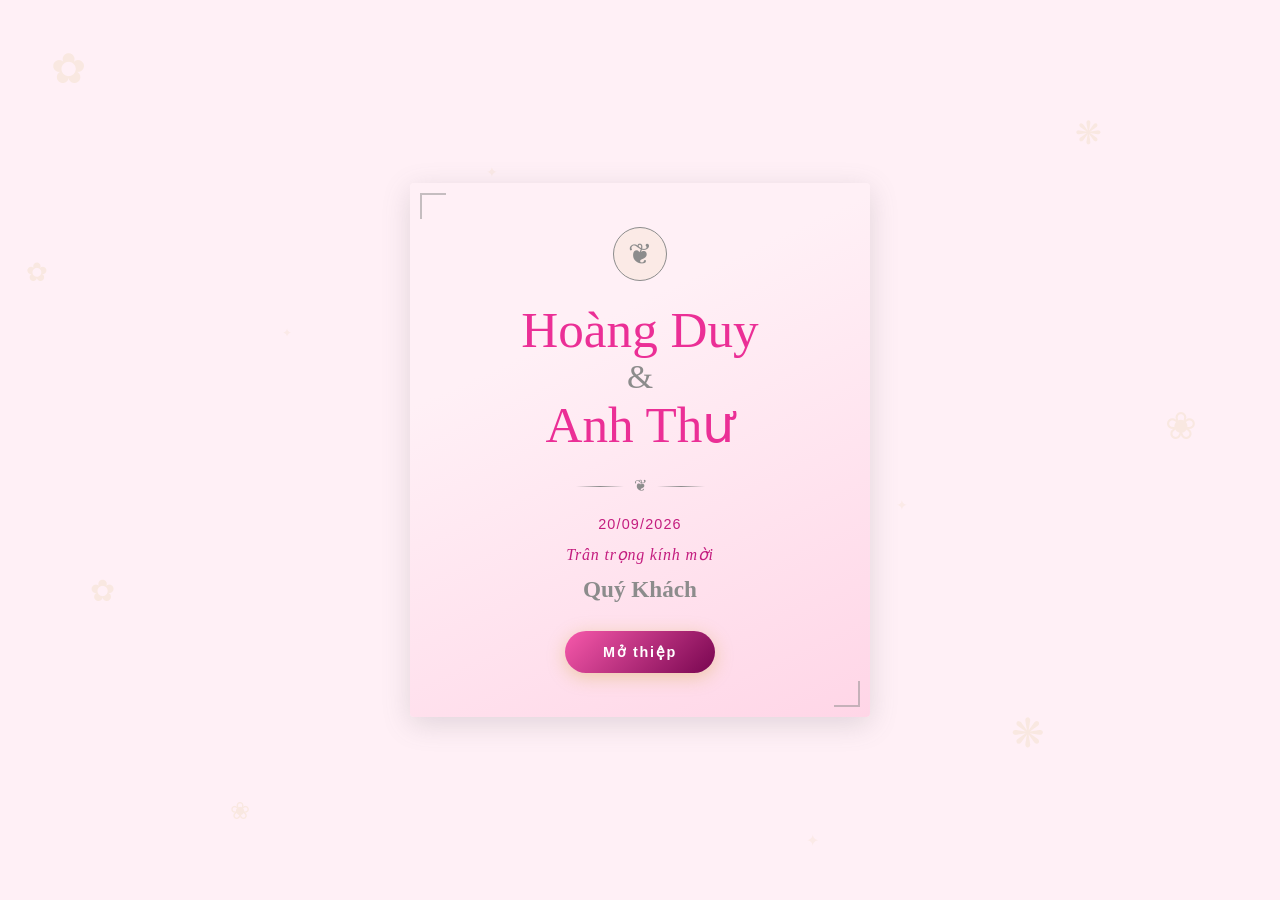
==== index.html @ 75781d31 "1" ====
<!DOCTYPE html>
<html lang="vi">

<head>
    <meta charset="UTF-8">
    <meta name="viewport" content="width=device-width, initial-scale=1.0">
    <title> Hoàng Duy &amp; Anh Thư</title>
    <link rel="icon" type="image/png" href="./images/anh1.jpg">

    <link rel="preconnect" href="https://fonts.googleapis.com">
    <link rel="preconnect" href="https://fonts.gstatic.com" crossorigin>
    <link rel="stylesheet" href="style.css">
</head>

<body>

    <!-- ═══════════════════════════════════
     MÀN HÌNH BÌA
═══════════════════════════════════ -->
    <div id="cover" class="cover">
        <!-- Trái tim rơi -->
        <div class="cover-hearts" id="coverHearts" aria-hidden="true"></div>

        <!-- Các ký hiệu trang trí nền -->
        <div class="cover-ornaments" aria-hidden="true">
            <span class="orn orn-1">✿</span>
            <span class="orn orn-2">❋</span>
            <span class="orn orn-3">✿</span>
            <span class="orn orn-4">❀</span>
            <span class="orn orn-5">✿</span>
            <span class="orn orn-6">❋</span>
            <span class="orn orn-7">❀</span>
            <span class="orn orn-8">✿</span>
            <span class="orn orn-9">✦</span>
            <span class="orn orn-10">✦</span>
            <span class="orn orn-11">✦</span>
            <span class="orn orn-12">✦</span>
        </div>

        <!-- Thiệp bìa chính -->
        <div class="cover-card" id="coverCard">
            <div class="cover-card-inner">
                <div class="cover-top-symbol">❦</div>

                <div id="orn_thiep">
                    <h1 class="cover-name cover-groom-name">Hoàng Duy</h1>
                    <div class="cover-and">&amp;</div>
                    <h1 class="cover-name cover-bride-name">Anh Thư</h1>
                </div>

                <div class="cover-divider">
                    <span class="div-line"></span>
                    <span class="div-icon">❦</span>
                    <span class="div-line"></span>
                </div>

                <p class="cover-date" id="ngayCuoi">20/09/2026</p>

                <p class="cover-invite">Trân trọng kính mời</p>
                <p class="cover-guest" id="coverGuestName">Quý Khách</p>

                <button class="cover-btn" id="openBtn" onclick="openInvitation()">
                    Mở thiệp
                </button>
            </div>
        </div>
    </div>


    <!-- ═══════════════════════════════════
     NỘI DUNG CHÍNH
═══════════════════════════════════ -->
    <div id="main" class="main hidden">

        <!-- ── TÊN CẶP ĐÔI ── -->
        <section class="section-header">
            <div class="header-inner animate-on-scroll">
                <div id="orn_thiep_trong">
                    <h1 class="header-groom">Hoàng Duy</h1>
                    <div class="header-and">&amp;</div>
                    <h1 class="header-bride">Anh Thư</h1>
                </div>
            </div>
        </section>

        <!-- ── LỄ GIA TIÊN ── -->
        <section class="section">
            <h2 class="section-title animate-on-scroll">LỄ GIA TIÊN</h2>

            <div class="parents-wrapper animate-on-scroll" id="orn_thiep_bame">
                <div class="parents-block">
                    <p class="parents-label">Ông Bà</p>
                    <p class="parents-name">Tôma Đặng Văn Doanh</p>
                    <p class="parents-name">Maria Nguyễn Thị Tiến</p>
                    <p class="parents-address">Tổ 15 - Ấp Trung Hoà<br> Xã Xuân Bắc - TP. Đồng Nai</p>
                </div>
                <div class="parents-sep">❦</div>
                <div class="parents-block">
                    <p class="parents-label">Ông Bà</p>
                    <p class="parents-name">Phêrô Trần Thanh Hùng</p>
                    <p class="parents-name"> Maria Dương Thị Tố Kim</p>
                    <p class="parents-address">Tổ 10 - Thôn Đức Hạnh<br>Xã Hoài Đức - T. Lâm Đồng</p>
                </div>
            </div>

            <div class="announce-block animate-on-scroll">
                <p class="announce-top">TRÂN TRỌNG BÁO TIN</p>
                <p class="announce-sub">LỄ <span id="checkTenLe">TÂN HÔN</span> CỦA CON CHÚNG TÔI</p>
                <div id="orn_ten_vo_chong">
                    <h2 class="couple-name">Đặng Hoàng Duy <p class="couple-title">TRƯỞNG NAM</p>
                    </h2>
                    <div class="couple-and">&amp;</div>
                    <h2 class="couple-name">Trần Thị Anh Thư <p class="couple-title">TRƯỞNG NỮ</p>
                    </h2>
                </div>

            </div>

            <div class="gia-tien-card animate-on-scroll">
                <p class="gt-line">Hôn lễ được cử hành tại</p>
                <p class="gt-place">THÁNH ĐƯỜNG GIÁO XỨ VÕ ĐẮT</p>
                <p class="gt-time">VÀO LÚC 04:30 THỨ BẢY</p>
                <p class="gt-date">THỨ BẢY <span class="gt-sep">|</span> 19.09.2026</p>
                <p class="gt-lunar">(Nhằm ngày 09 tháng 08 năm Bính Ngọ)</p>
            </div>
        </section>

        <!-- ── THÔNG TIN TIỆC CƯỚI TẠI NHÀ HÀNG ── -->
        <section class="section">
            <h2 class="section-title animate-on-scroll">TIỆC CƯỚI TẠI TƯ GIA</h2>

            <div class="venue-info animate-on-scroll">
                <p class="venue-address" id="diaChiXa">Tổ 15 - Ấp Trung Hoà </p>
                <p class="venue-address" id="diaChiThanhPho">Xã Xuân Bắc - TP. Đồng Nai</p>
                <p class="venue-invite">Trân trọng kính mời</p>
                <p class="venue-guest" id="venueGuestName">Quý Khách</p>
                <p class="venue-invite-sub">Đến dự buổi tiệc chung vui cùng gia đình chúng tôi</p>
            </div>

            <div class="party-card animate-on-scroll">
                <p class="party-card-sub">TIỆC CƯỚI SẼ DIỄN RA VÀO LÚC:</p>
                <div class="party-time">11:00</div>

                <div class="party-date-row">
                    <span class="party-day-name" id="gioCuoi">CHỦ NHẬT</span>
                    <div class="party-date-center">
                        <span class="date-sep">|</span>
                        <span class="party-day-num" id="ngayCuoiDau">20</span>
                        <span class="date-sep">|</span>
                    </div>
                    <span class="party-month-name">THÁNG 09</span>
                </div>

                <div class="party-year">2026</div>
                <div class="party-lunar">(NHẰM NGÀY <span id="ngayCuoiCoDau">10</span> THÁNG 08 NĂM BÍNH NGỌ)</div>

            </div>

            <!-- Đếm ngược -->
            <div class="countdown-wrapper animate-on-scroll">
                <p class="cd-title">Cùng đếm ngược</p>
                <div class="countdown">
                    <div class="cd-item"><span class="cd-num" id="cdDays">00</span><span class="cd-label">ngày</span>
                    </div>
                    <span class="cd-sep">:</span>
                    <div class="cd-item"><span class="cd-num" id="cdHours">00</span><span class="cd-label">giờ</span>
                    </div>
                    <span class="cd-sep">:</span>
                    <div class="cd-item"><span class="cd-num" id="cdMinutes">00</span><span class="cd-label">phút</span>
                    </div>
                    <span class="cd-sep">:</span>
                    <div class="cd-item"><span class="cd-num" id="cdSeconds">00</span><span class="cd-label">giây</span>
                    </div>
                </div>
                <!-- <a href="https://calendar.google.com/calendar/render?action=TEMPLATE&text=%C4%90%C3%A1m+c%C6%B0%E1%BB%9Bi+V%C4%83n+Ch%C6%B0%C6%A1ng+%26+H%E1%BB%93ng+Th%C6%B0&dates=20260725T040000Z%2F20260725T070000Z&ctz=Asia%2FHo_Chi_Minh&details=Ti%E1%BB%87c+c%C6%B0%E1%BB%9Bi+c%E1%BB%A7a+Ph%E1%BA%A1m+V%C4%83n+Ch%C6%B0%C6%A1ng+%26+Nguy%E1%BB%85n+H%E1%BB%93ng+Th%C6%B0&location=Royal+Center%2C+180%2F4+Song+H%C3%A0nh%2C+X%C3%A3+B%C3%A0+%C4%90i%E1%BB%83m%2C+Tp.+H%E1%BB%93+Ch%C3%AD+Minh"
                    target="_blank" rel="noopener noreferrer" class="add-cal-btn">Thêm vào lịch</a> -->
            </div>
        </section>

        <!-- ── BẢN ĐỒ ── -->
        <section class="section">
            <h2 class="section-title animate-on-scroll">BẢN ĐỒ CHỈ ĐƯỜNG</h2>
            <div class="map-wrapper animate-on-scroll">
                <!-- <iframe
                title="Bản đồ địa điểm tiệc cưới"
                src="https://maps.google.com/maps?q=180%2F4+Song+H%C3%A0nh%2C+X%C3%A3+B%C3%A0+%C4%90i%E1%BB%83m%2C+H%C3%B3c+M%C3%B4n%2C+TP+H%E1%BB%93+Ch%C3%AD+Minh&output=embed&hl=vi"
                width="100%" height="280"
                style="border:0; border-radius:8px; display:block;"
                allowfullscreen="" loading="lazy"
                referrerpolicy="no-referrer-when-downgrade">
            </iframe> -->
                <!-- <iframe src="" width="600" height="450" style="border:0;" allowfullscreen="" loading="lazy" referrerpolicy="strict-origin-when-cross-origin"></iframe> -->
                <iframe id="myIframe" title="Bản đồ địa điểm tiệc cưới" src="" width="100%" height="280"
                    style="border:0; border-radius:8px; display:block;" allowfullscreen="" loading="lazy"
                    referrerpolicy="no-referrer-when-downgrade">
                </iframe>
            </div>
        </section>

        <!-- ── ALBUM ẢNH CƯỚI ── -->
        <section class="section">
            <h2 class="section-title animate-on-scroll">ALBUM ẢNH CƯỚI</h2>
            <div class="album-grid animate-on-scroll">
                <!-- Đặt ảnh cưới vào thư mục images/ với tên anh1.jpg → anh7.jpg -->
                <div class="album-item" onclick="openLightbox(this)">
                    <img src="images/anh1.jpg" alt="Ảnh cưới 1"
                        onerror="this.style.display='none'; this.nextElementSibling.style.display='flex'">
                    <div class="album-placeholder"><span>📷</span><span>Ảnh cưới 1</span></div>
                </div>
                <div class="album-item" onclick="openLightbox(this)">
                    <img src="images/anh2.jpg" alt="Ảnh cưới 2"
                        onerror="this.style.display='none'; this.nextElementSibling.style.display='flex'">
                    <div class="album-placeholder"><span>📷</span><span>Ảnh cưới 2</span></div>
                </div>
                <div class="album-item" onclick="openLightbox(this)">
                    <img src="images/anh5.jpg" alt="Ảnh cưới 3"
                        onerror="this.style.display='none'; this.nextElementSibling.style.display='flex'">
                    <div class="album-placeholder"><span>📷</span><span>Ảnh cưới 3</span></div>
                </div>
                <div class="album-item" onclick="openLightbox(this)">
                    <img src="images/anh6.jpg" alt="Ảnh cưới 4"
                        onerror="this.style.display='none'; this.nextElementSibling.style.display='flex'">
                    <div class="album-placeholder"><span>📷</span><span>Ảnh cưới 4</span></div>
                </div>
                <div class="album-item" onclick="openLightbox(this)">
                    <img src="images/anh7.jpg" alt="Ảnh cưới 5"
                        onerror="this.style.display='none'; this.nextElementSibling.style.display='flex'">
                    <div class="album-placeholder"><span>📷</span><span>Ảnh cưới 5</span></div>
                </div>
                <div class="album-item" onclick="openLightbox(this)">
                    <img src="images/anh8.jpg" alt="Ảnh cưới 6"
                        onerror="this.style.display='none'; this.nextElementSibling.style.display='flex'">
                    <div class="album-placeholder"><span>📷</span><span>Ảnh cưới 6</span></div>
                </div>
                <div class="album-item" onclick="openLightbox(this)">
                    <img src="images/anh3.jpg" alt="Ảnh cưới 7"
                        onerror="this.style.display='none'; this.nextElementSibling.style.display='flex'">
                    <div class="album-placeholder"><span>📷</span><span>Ảnh cưới 7</span></div>
                </div>
                <div class="album-item" onclick="openLightbox(this)">
                    <img src="images/anh4.jpg" alt="Ảnh cưới 8"
                        onerror="this.style.display='none'; this.nextElementSibling.style.display='flex'">
                    <div class="album-placeholder"><span>📷</span><span>Ảnh cưới 8</span></div>
                </div>
                <div class="album-item" onclick="openLightbox(this)">
                    <img src="images/anh9.jpg" alt="Ảnh cưới 9"
                        onerror="this.style.display='none'; this.nextElementSibling.style.display='flex'">
                    <div class="album-placeholder"><span>📷</span><span>Ảnh cưới 9</span></div>
                </div>
                <div class="album-item" onclick="openLightbox(this)">
                    <img src="images/anh10.jpg" alt="Ảnh cưới 10"
                        onerror="this.style.display='none'; this.nextElementSibling.style.display='flex'">
                    <div class="album-placeholder"><span>📷</span><span>Ảnh cưới 10</span></div>
                </div>
                <!-- <div class="album-item album-item-wide" onclick="openLightbox(this)">
                    <img src="images/anh7.jpg" alt="Ảnh cưới 7"
                        onerror="this.style.display='none'; this.nextElementSibling.style.display='flex'">
                    <div class="album-placeholder"><span>📷</span><span>Ảnh cưới 7</span></div>
                </div> -->
            </div>
        </section>

        <!-- ── SỔ LƯU BÚT ── -->
        <section class="section">
            <h2 class="section-title animate-on-scroll">SỔ LƯU BÚT</h2>
            <form class="gb-form animate-on-scroll" id="gbForm" novalidate>
                <input type="text" id="gbName" class="gb-input" placeholder="Họ tên của bạn" maxlength="100" required>
                <textarea id="gbMessage" class="gb-textarea" placeholder="Lời chúc của bạn..." maxlength="500" required
                    rows="3"></textarea>
                <button type="submit" class="gb-btn">🪄 GỬI LỜI CHÚC</button>
            </form>
            <div class="gb-list" id="gbList"></div>
        </section>

        <!-- ── HỘP MỪNG CƯỚI ── -->
        <section class="section">
            <h2 class="section-title animate-on-scroll">HỘP MỪNG CƯỚI</h2>
            <div class="gift-wrapper animate-on-scroll">
                <div class="gift-envelope" id="giftEnvelope" onclick="toggleGift()">
                    <div class="envelope-icon">🧧</div>
                    <p class="envelope-tap" style="color: black;">Nhấn để mở</p>
                </div>
                <div class="gift-content" id="giftContent">
                    <p class="gift-message">Mọi sự chúc mừng của quý khách<br>là niềm hạnh phúc lớn nhất của chúng tôi
                    </p>
                    <div class="qr-area">
                        <!-- Đặt ảnh QR tại images/qr-chu-re.png và images/qr-co-dau.png -->
                        <div class="qr-card">
                            <p class="qr-label">🤵 Chú rể</p>
                            <img src="images/qr_chu_re.jpg" alt="QR Chú rể" class="qr-img"
                                onerror="this.style.display='none'; this.nextElementSibling.style.display='flex'">
                            <div class="qr-placeholder">
                                <span>QR Chú rể</span>
                                <span class="qr-hint">images/qr-chu-re.png</span>
                            </div>
                        </div>
                        <div class="qr-card">
                            <p class="qr-label">👰 Cô dâu</p>
                            <img src="images/qr_co_dau.jpg" alt="QR Cô dâu" class="qr-img"
                                onerror="this.style.display='none'; this.nextElementSibling.style.display='flex'">
                            <div class="qr-placeholder">
                                <span>QR Cô dâu</span>
                                <span class="qr-hint">images/qr-co-dau.png</span>
                            </div>
                        </div>
                    </div>
                </div>
            </div>
        </section>

        <!-- ── FOOTER ── -->
        <footer class="wedding-footer">
            <div class="footer-symbol">❦</div>
            <div class="footer-names" id="orn_footer_ten_vo_chong"><span>Hoàng Duy</span><span style="
            padding-left: 4px; padding-right: 4px;
            "> &amp;</span> <span>Anh Thư</span></div>
            <p class="footer-date">19 & 20 · 09 · 2026</p>
            <p class="footer-wish">Trăm Năm Hạnh Phúc</p>
        </footer>

    </div><!-- /main -->

    <!-- Lightbox -->
    <div id="lightbox" class="lightbox" onclick="closeLightbox()">
        <img id="lightboxImg" src="" alt="">
    </div>

    <!-- Nhạc nền đám cưới – đặt file tại music/nhac.m4a -->
    <audio id="bgMusic" loop>
        <source src="nhacFull.m4a" type="audio/mpeg">
    </audio>

    <!-- Nút bật/tắt nhạc -->
    <button class="music-btn" id="musicBtn" onclick="toggleMusic()" title="Bật nhạc" aria-label="Bật tắt nhạc">
        🎵
    </button>

    <script src="danhSachKhachMoi.js"></script>
    <script src="script.js"></script>
</body>

</html>
---- style.css ----
/* ================================================
   THIỆP CƯỚI – Văn Chương & Hồng Thư
   Theme: Xanh Dương Nhạt & Vàng
================================================ */
/* --- Reset & Biến --- */
*, *::before, *::after { box-sizing: border-box; margin: 0; padding: 0; }

:root {
    --dark:          #010d1a;
    --dark-mid:      #081c35;
    --card-bg:       #0d3d7a;
    --gold:          #c9a227;
    --gold-light:    #e8c84a;
    --gold-pale:     #f5e6c3;
    --cream:         #e8f4fc;
    --text:          #e8f4fc;
    --text-muted:    #7ab0d4;
    --border:        rgba(100, 170, 220, 0.38);

    --font-script:  'Great Vibes', cursive;
    --font-serif:   'Cormorant Garamond', Georgia, serif;
    --font-sans:    'Josefin Sans', sans-serif;
    --font-number:  'Cinzel', 'Times New Roman', serif;
}

html { scroll-behavior: smooth; }

body {
    background-color: #ffffff;
    color: var(--text);
    font-family: var(--font-serif);
    overflow-x: hidden;
    line-height: 1.6;
}

.hidden { display: none !important; }

/* Hiệu ứng xuất hiện khi scroll */
.animate-on-scroll {
    opacity: 0;
    transform: translateY(28px);
    transition: opacity 0.75s ease, transform 0.75s ease;
}
.animate-on-scroll.visible {
    opacity: 1;
    transform: translateY(0);
}

/* ================================================
   MÀN HÌNH BÌA
================================================ */
.cover {
    position: fixed;
    inset: 0;
    /* background: radial-gradient(ellipse at center, #0d3060 0%, #051525 55%, #010a14 100%); */
    background:#fff0f6;
    display: flex;
    align-items: center;
    justify-content: center;
    z-index: 1000;
    overflow: hidden;
}

/* Ký hiệu trang trí nền */
.cover-ornaments { position: absolute; inset: 0; pointer-events: none; }

.orn {
    position: absolute;
    color: rgba(201, 162, 39, 0.10);
    font-family: var(--font-serif);
    animation: floatOrn 9s ease-in-out infinite;
}
.orn-1  { top:  4%; left:  4%; font-size: 42px; animation-delay: 0s;   }
.orn-2  { top: 12%; left: 84%; font-size: 32px; animation-delay: 1.2s; }
.orn-3  { top: 28%; left:  2%; font-size: 26px; animation-delay: 2.3s; }
.orn-4  { top: 44%; left: 91%; font-size: 38px; animation-delay: 0.6s; }
.orn-5  { top: 63%; left:  7%; font-size: 30px; animation-delay: 1.8s; }
.orn-6  { top: 78%; left: 79%; font-size: 40px; animation-delay: 2.7s; }
.orn-7  { top: 88%; left: 18%; font-size: 24px; animation-delay: 3.1s; }
.orn-8  { top: 73%; left: 48%; font-size: 20px; animation-delay: 0.3s; color: rgba(201,162,39,0.07); }
.orn-9  { top: 18%; left: 38%; font-size: 14px; animation-delay: 1.0s; color: rgba(201,162,39,0.07); }
.orn-10 { top: 55%; left: 70%; font-size: 14px; animation-delay: 2.1s; color: rgba(201,162,39,0.07); }
.orn-11 { top: 36%; left: 22%; font-size: 12px; animation-delay: 0.9s; color: rgba(201,162,39,0.07); }
.orn-12 { top: 92%; left: 63%; font-size: 16px; animation-delay: 1.5s; color: rgba(201,162,39,0.07); }

@keyframes floatOrn {
    0%, 100% { transform: translateY(0) rotate(0deg); }
    50%       { transform: translateY(-14px) rotate(6deg); }
}

/* Thẻ bìa thiệp */
.cover-card {
    position: relative;
    z-index: 10;
    /* background: linear-gradient(155deg, #1a5a9e 0%, #0a3060 100%); */
    background: linear-gradient(155deg, #fff0f6 30%, #ffd6e7 100%);
    /* border: 1.5px solid #8c8c8c; */
    /* border: 0.5px solid #8c8c8c; */
    border-radius: 4px;
    padding: 44px 52px;
    width: min(460px, 88vw);
    text-align: center;
    /* box-shadow: 0 0 20px rgba(0,0,0,0.85), inset 0 0 20px rgba(0, 10, 30, 0.3); */
    animation: cardAppear 1.3s cubic-bezier(0.22, 0.61, 0.36, 1) both;
    box-shadow: rgba(100, 100, 111, 0.2) 0px 7px 29px 0px;
}

@keyframes cardAppear {
    from { opacity: 0; transform: scale(0.82) translateY(24px); }
    to   { opacity: 1; transform: scale(1) translateY(0); }
}

/* Góc trang trí trên thẻ */
.cover-card::before,
.cover-card::after {
    content: '';
    position: absolute;
    width: 26px;
    height: 26px;
    border-color: #8c8c8c;
    border-style: solid;
    opacity: 0.5;
}
.cover-card::before { top: 10px; left: 10px;   border-width: 2px 0 0 2px; }
.cover-card::after  { bottom: 10px; right: 10px; border-width: 0 2px 2px 0; }

.cover-top-symbol {
    display: inline-flex;
    align-items: center;
    justify-content: center;
    width: 54px;
    height: 54px;
    border: 1.5px solid #8c8c8c;
    border-radius: 50%;
    background: rgba(201, 162, 39, 0.08);
    font-size: 1.8rem;
    color: #8c8c8c;
    margin-bottom: 18px;
}

.cover-name {
    /* font-family: var(--font-script); */
    color: #eb2f96;
    font-weight: 400;
    line-height: 1.2;
}
.cover-groom-name { font-size: clamp(2.2rem, 7.5vw, 3.2rem); }
.cover-bride-name  { font-size: clamp(2.2rem, 7.5vw, 3.2rem); }

.cover-and {
    font-family: var(--font-script);
    color: #8c8c8c;
    font-size: 2.1rem;
    line-height:1;
}

.cover-divider {
    display: flex;
    align-items: center;
    justify-content: center;
    gap: 10px;
    margin: 18px 0 14px;
}
.div-line {
    display: block;
    height: 1px;
    width: 48px;
    background: linear-gradient(to right, transparent, #8c8c8c, transparent);
}
.div-icon { color: #8c8c8c; font-size: 1rem; }

.cover-date {
    font-family: var(--font-sans);
    font-size: 0.9rem;
    letter-spacing: 0.08em;
    color: #c41d7f;
    margin-bottom: 6px;
}
.cover-invite {
    font-family: var(--font-serif);
    font-style: italic;
    font-size: 1rem;
    color: #c41d7f;
    letter-spacing: 0.05em;
    margin-bottom: 6px;
}

/* Tên khách mời (lấy từ danhSachKhachMoi.js theo URL) */
.cover-guest {
    font-family: var(--font-serif);
    font-size: 1.45rem;
    font-weight: 600;
    color: #8c8c8c;
    line-height: 1.35;
    margin-bottom: 26px;
}

.cover-btn {
    background: linear-gradient(135deg, #f759ab, #780650);
    color: white;
    border: none;
    padding: 13px 38px;
    border-radius: 30px;
    font-family: var(--font-sans);
    font-size: 0.9rem;
    font-weight: 600;
    letter-spacing: 0.12em;
    cursor: pointer;
    transition: all 0.3s ease;
    box-shadow: 0 4px 18px rgba(201, 162, 39, 0.35);
    animation: envBounce 2s ease-in-out infinite;
}
.cover-btn:hover  { background: linear-gradient(135deg, #e8c84a, #c9a227); transform: translateY(-2px); box-shadow: 0 8px 28px rgba(201, 162, 39, 0.45); }
.cover-btn:active { transform: translateY(0); }

/* Hiệu ứng đóng bìa */
.cover.closing { animation: coverOut 0.8s ease forwards; }
@keyframes coverOut {
    to { opacity: 0; transform: scale(1.04); pointer-events: none; }
}

/* ── Trái tim rơi ── */
.cover-hearts {
    position: absolute;
    inset: 0;
    pointer-events: none;
    overflow: hidden;
    z-index: 2;
}

.falling-heart {
    position: absolute;
    top: -60px;
    display: block;
    user-select: none;
    animation: heartFall linear forwards;
    will-change: transform, opacity;
}

@keyframes heartFall {
    0%   { transform: translateY(0)     translateX(0)                    rotate(0deg);   opacity: 0;    }
    8%   { opacity: 1;                                                                                  }
    50%  { transform: translateY(50vh)  translateX(var(--swing))         rotate(var(--rot-mid)); opacity: 0.85; }
    92%  { opacity: 0.6;                                                                               }
    100% { transform: translateY(110vh) translateX(var(--swing-end))     rotate(var(--rot-end)); opacity: 0;    }
}

/* ================================================
   NỘI DUNG CHÍNH
================================================ */
.main {
    /* background: linear-gradient(180deg, #1a3a5c 0%, #1e4570 50%, #1a3a5c 100%); */
    background: linear-gradient(155deg, #fff0f6 30%, #ffd6e7 100%);
    min-height: 100vh;
    position: relative;
    max-width: 750px;
    margin: 0 auto;
    overflow: hidden;
    box-shadow: 0 0 60px rgba(0, 0, 0, 0.18), 0 0 0 1px rgba(200,220,240,0.12);
}

/* Nền chấm xanh tinh tế */
.main::before {
    content: '';
    position: absolute;
    inset: 0;
    background-image: radial-gradient(circle, rgba(150,200,240,0.10) 1.2px, transparent 1.2px);
    background-size: 50px 50px;
    pointer-events: none;
    z-index: 0;
}

/* ================================================
   SECTION DÙNG CHUNG
================================================ */
.section {
    position: relative;
    z-index: 1;
    padding: 64px 20px;
    max-width: 680px;
    margin: 0 auto;
    text-align: center;
}

.section + .section::before {
    content: '';
    display: block;
    width: 100px;
    height: 1px;
    background: linear-gradient(to right, transparent, #8c8c8c, transparent);
    margin: 0 auto 64px;
}

.section-title {
    font-family: var(--font-sans);
    font-size: 0.8rem;
    font-weight: 600;
    letter-spacing: 0.28em;
    color: #c41d7f;
    margin-bottom: 25px;
    display: inline-block;
}
.section-title::before,
.section-title::after {
    content: ' ✦ ';
    color: #c41d7f;
    opacity: 0.5;
    font-size: 0.65rem;
}

/* ================================================
   HEADER TÊN CẶP ĐÔI
================================================ */
.section-header {
    position: relative;
    z-index: 1;
    padding: 90px 20px 64px;
    text-align: center;
    background: linear-gradient(180deg, transparent, rgba(0, 80, 160, 0.12), transparent);
}
.header-inner { position: relative; z-index: 2; }

.header-groom,
.header-bride {
    /* font-family: var(--font-script); */
    font-weight: 400;
    color: #c41d7f;
    font-size: clamp(3rem, 9.5vw, 5rem);
    line-height: 1.2;
}
.header-and {
    font-family: var(--font-script);
    color: #8c8c8c;
    font-size: clamp(1.6rem, 5.5vw, 2.8rem);
    margin: 4px 0;
}

/* ================================================
   ALBUM ẢNH
================================================ */
.album-grid {
    display: grid;
    grid-template-columns: 1fr 1fr;
    gap: 10px;
    max-width: 480px;
    margin: 0 auto;
}

.album-item {
    position: relative;
    aspect-ratio: 1 / 1;
    overflow: hidden;
    border-radius: 4px;
    border: 1px solid var(--border);
    cursor: pointer;
    background: rgba(0, 60, 120, 0.25);
}
.album-item-wide {
    grid-column: 1 / -1;
    aspect-ratio: 16 / 9;
}
.album-item img {
    width: 100%; height: 100%;
    object-fit: cover;
    /* transition: transform 0.45s ease; */
    display: block;
}
.album-item:hover img { transform: scale(1.06); }

.album-placeholder {
    position: absolute; inset: 0;
    display: none; flex-direction: column;
    align-items: center; justify-content: center;
    gap: 8px;
    color: #8c8c8c; opacity: 0.45;
    font-family: var(--font-sans);
    font-size: 0.75rem; letter-spacing: 0.1em;
}
.album-placeholder span:first-child { font-size: 1.8rem; }

/* Lightbox */
.lightbox {
    display: none;
    position: fixed; inset: 0;
    background: rgba(0,0,0,0.93);
    z-index: 9999;
    align-items: center; justify-content: center;
    cursor: zoom-out;
}
.lightbox.active { display: flex; }
.lightbox img {
    max-width: 92vw; max-height: 92vh;
    object-fit: contain;
    border: 1px solid #8c8c8c;
    border-radius: 4px;
}

/* ================================================
   THÔNG TIN PHỤ HUYNH
================================================ */
.parents-wrapper {
    display: flex;
    justify-content: center;
    align-items: flex-start;
    flex-wrap: wrap;
    gap: 16px;
    margin-bottom: 40px;
}
.parents-block {
    flex: 1; min-width: 155px; max-width: 220px;
    text-align: center;
}
.parents-label {
    font-family: var(--font-sans);
    font-size: 0.7rem; letter-spacing: 0.18em;
    color: #c41d7f; margin-bottom: 8px;
}
.parents-name {
    font-family: var(--font-serif);
    font-size: 1.05rem; font-weight: 600;
    color: #c41d7f; line-height: 1.5;
}
.parents-address {
    font-size: 0.82rem; color: #8c8c8c;
    margin-top: 7px; line-height: 1.6;
}
.parents-sep {
    color: #8c8c8c; font-size: 1.6rem;
    opacity: 0.55; align-self: center; flex-shrink: 0;
}

/* Khối thông báo */
.announce-block {
    border-top: 1px solid var(--border);
    padding-top: 38px;
}
.announce-top {
    font-family: var(--font-sans);
    font-size: 0.72rem; letter-spacing: 0.22em;
    color: #8c8c8c; margin-bottom: 4px;
}
.announce-sub {
    font-family: var(--font-sans);
    font-size: 0.72rem; letter-spacing: 0.15em;
    color: #8c8c8c; margin-bottom: 22px;
}
.couple-name {
    font-family: var(--font-script);
    font-size: clamp(2.1rem, 7.5vw, 3.5rem);
    font-weight: 400; color: #c41d7f; line-height: 1.2;
}
.couple-title {
    font-family: var(--font-sans);
    font-size: 0.68rem; letter-spacing: 0.28em;
    color: #8c8c8c;
     margin: 5px 0 14px;
}
.couple-and {
    font-family: var(--font-script);
    font-size: 2.2rem; color:#8c8c8c; margin: 6px 0;
}

/* Khối lễ gia tiên tại tư gia */
.gia-tien-card {
    margin-top: 38px;
    /* background: rgba(0, 55, 110, 0.38); */
    background: linear-gradient(155deg, #fff0f6 30%, #ffd6e7 100%);
    border: 1px solid #8c8c8c;
    border-radius: 8px;
    padding: 32px 24px;
}
.gt-line {
    font-family: var(--font-serif);
    font-style: italic;
    font-size: 1rem;
    color: #8c8c8c;
    margin-bottom: 10px;
}
.gt-place {
    font-family: var(--font-number);
    font-size: 18px;
    font-weight: 700;
    color: #c41d7f;
    letter-spacing: 0.14em;
    line-height: 1.2;
    margin-bottom: 12px;
}
.gt-time {
    font-family: var(--font-sans);
    font-size: 0.8rem;
    letter-spacing: 0.18em;
    color: #8c8c8c;
    margin-bottom: 8px;
}
.gt-date {
    font-family: var(--font-number);
    font-size: 1.3rem;
    font-weight: 600;
    color: #c41d7f;
    letter-spacing: 0.1em;
    margin-bottom: 8px;
}
.gt-sep { color: #c41d7f; }
.gt-lunar {
    font-family: var(--font-sans);
    font-size: 0.72rem;
    letter-spacing: 0.1em;
    color: #8c8c8c;
}

/* ================================================
   TIỆC CƯỚI
================================================ */
.party-card {
    /* background: rgba(0, 55, 110, 0.38); */
    background: linear-gradient(155deg, #fff0f6 30%, #ffd6e7 100%);
    border: 1px solid #8c8c8c;
    border-radius: 8px;
    padding: 38px 28px;
    margin-bottom: 38px;
}
.party-card-sub {
    font-family: var(--font-sans);
    font-size: 0.68rem; letter-spacing: 0.22em;
    color: #8c8c8c; margin-bottom: 16px;
}
.party-time {
    font-family: var(--font-number);
    font-size: clamp(2.6rem, 10vw, 4.2rem);
    font-weight: 700; color: #c41d7f;
    line-height: 1; margin-bottom: 22px;
    letter-spacing: 0.06em;
}

.party-date-row {
    display: grid;
    grid-template-columns: 1fr auto 1fr;
    align-items: center;
    gap: 14px; margin-bottom: 12px;
    color: #c41d7f;
}
.party-day-name  { font-family: var(--font-sans); font-size: 0.75rem; letter-spacing: 0.15em; text-align: right; }
.party-month-name{ font-family: var(--font-sans); font-size: 0.75rem; letter-spacing: 0.15em; text-align: left; }
.party-date-center{ display: flex; align-items: center; gap: 8px; }
.date-sep { color: #8c8c8c; font-size: 1.6rem; }
.party-day-num {
    font-family: var(--font-number);
    font-size: 3.2rem; font-weight: 700;
    line-height: 1;
}
.party-year {
    font-family: var(--font-number);
    font-size: 1.05rem; letter-spacing: 0.4em;
    color: #c41d7f; margin-bottom: 8px;
}
.party-lunar {
    font-family: var(--font-sans);
    font-size: 0.72rem; letter-spacing: 0.1em;
    color: #8c8c8c; 
    margin-bottom: 26px;
}

.party-schedule {
    display: flex;
    justify-content: center; align-items: center;
    gap: 32px;
    padding-top: 22px;
    border-top: 1px solid rgba(201,162,39,0.18);
}
.sched-col { display: flex; flex-direction: column; align-items: center; gap: 5px; }
.sched-label {
    font-family: var(--font-sans);
    font-size: 0.64rem; letter-spacing: 0.16em; color: #8c8c8c;
}
.sched-time {
    font-family: var(--font-number);
    font-size: 1.45rem; font-weight: 600; color: var(--gold-pale);
    letter-spacing: 0.05em;
}
.sched-divider { width: 1px; height: 38px; background: rgba(201,162,39,0.25); }

/* Đếm ngược */
.countdown-wrapper { text-align: center;
}
.cd-title {
    font-family: var(--font-sans);
    font-size: 0.72rem; letter-spacing: 0.22em;
    color: #8c8c8c; margin-bottom: 18px;
}
.countdown {
    display: flex;
    justify-content: center; align-items: center;
    gap: 10px; flex-wrap: wrap;
    /* margin-bottom: 22px; */
}
.cd-item { display: flex; flex-direction: column; align-items: center; }
.cd-num {
    font-family: var(--font-number);
    font-size: clamp(1.8rem, 6vw, 2.8rem);
    font-weight: 700; color: #8c8c8c;
    line-height: 1;
    color: #8c8c8c;
    background: linear-gradient(155deg, #fff0f6 30%, #ffd6e7 100%);
    border: 1px solid var(--border);
    border-radius: 6px;
    padding: 8px 14px;
    min-width: 66px; text-align: center;
    letter-spacing: 0.04em;
}
.cd-label {
    font-family: var(--font-sans);
    font-size: 0.58rem; letter-spacing: 0.12em;
    color: #8c8c8c; margin-top: 5px;
}
.cd-sep { font-size: 2.2rem; color: #c41d7f; opacity: 0.45; margin-top: -10px; }

.add-cal-btn {
    display: inline-block;
    padding: 10px 30px;
    background: linear-gradient(135deg, #f759ab, #780650);
    color: #fff;
    font-family: var(--font-sans);
    font-size: 0.72rem; letter-spacing: 0.15em;
    text-decoration: none;
    border-radius: 30px;
    transition: all 0.3s ease;
}
.add-cal-btn:hover { background: var(--gold); color: var(--dark); }

/* ================================================
   ĐỊA ĐIỂM
================================================ */
.venue-info { margin-bottom: 22px; }
.venue-name {
    font-family: var(--font-serif);
    font-size: 1.3rem; font-weight: 600;
    color: var(--gold-pale); margin-bottom: 8px; line-height: 1.5;
}
.venue-address {
    font-family: var(--font-sans);
    font-size: 0.85rem; color: #8c8c8c; letter-spacing: 0.04em;
}
.venue-invite {
    font-family: var(--font-serif);
    font-style: italic;
    font-size: 0.95rem;
    color: #8c8c8c;
    letter-spacing: 0.04em;
    margin: 16px 0 4px;
}
.venue-guest {
    font-family: var(--font-serif);
    font-size: 1.20rem; font-weight: 600;
    color: #c41d7f; line-height: 1.4;
    animation: envBounce 4s ease-in-out infinite;
    margin-top: 17px;
}
.venue-invite-sub {
    font-family: var(--font-serif);
    font-style: italic;
    font-size: 0.85rem;
    color: #8c8c8c;
    letter-spacing: 0.02em;
    margin-top: 8px;
}
.map-wrapper {
    border-radius: 8px; overflow: hidden;
    border: 1px solid var(--border);
}

/* ================================================
   SỔ LƯU BÚT
================================================ */
.gb-form {
    display: flex; flex-direction: column;
    gap: 12px; margin-bottom: 36px;
}
.gb-input,
.gb-textarea {
    background: linear-gradient(155deg, #fff0f6 30%, #ffd6e7 100%);
    border: 1px solid #8c8c8c;
    border-radius: 6px;
    /* color: #8c8c8c; */
    font-family: var(--font-serif);
    font-size: 1rem;
    padding: 12px 16px;
    outline: none;
    transition: border-color 0.3s;
    resize: none; width: 100%;
}
.gb-input:focus,
.gb-textarea:focus  { border-color: var(--gold); }
.gb-input::placeholder,
.gb-textarea::placeholder { color: grey; }

.gb-btn {
    background: linear-gradient(135deg, #f759ab, #780650);
    color: #fff;
    border: none; border-radius: 30px;
    padding: 12px 32px;
    font-family: var(--font-sans);
    font-size: 0.82rem; font-weight: 600;
    letter-spacing: 0.12em;
    cursor: pointer; align-self: center;
    transition: all 0.3s ease;
}
.gb-btn:hover { background: linear-gradient(135deg, #e8c84a, #c9a227); transform: translateY(-2px); }

.gb-list { display: flex; flex-direction: column; gap: 14px; text-align: left; }
.gb-loading, .gb-empty {
    text-align: center; padding: 24px 16px;
    font-family: var(--font-sans); font-size: 0.82rem;
    color: #8c8c8c; font-style: italic;
}

.gb-entry {
    display: flex; gap: 12px;
    background: linear-gradient(155deg, #fff0f6 30%, #ffd6e7 100%);
    border-left: 2px solid #8c8c8c;
    border-radius: 0 6px 6px 0;
    padding: 12px 16px;
    animation: entryIn 0.45s ease;
}
@keyframes entryIn {
    from { opacity: 0; transform: translateX(-18px); }
    to   { opacity: 1; transform: translateX(0); }
}
.gb-avatar {
    width: 36px; height: 36px;
    border-radius: 50%;
    background: linear-gradient(135deg, #8c8c8c, #8c8c8c);
    display: flex; align-items: center; justify-content: center;
    font-family: var(--font-sans); font-weight: 700;
    font-size: 0.9rem; color: #fff; flex-shrink: 0;
}
.gb-body { flex: 1; }
.gb-entry-name {
    font-family: var(--font-sans);
    font-size: 0.82rem; font-weight: 600;
    color: #c41d7f; margin-bottom: 4px;
}
.gb-entry-msg {
    font-family: var(--font-serif);
    font-size: 0.95rem; color: #8c8c8c;
    line-height: 1.55; white-space: pre-wrap;
}

/* ================================================
   HỘP MỪNG CƯỚI
================================================ */
.gift-wrapper {
    display: flex; flex-direction: column;
    align-items: center; gap: 22px;
}
.gift-envelope {
    cursor: pointer; text-align: center;
    transition: transform 0.3s ease;
}
.gift-envelope:hover { transform: scale(1.06); }
.envelope-icon {
    font-size: 5.5rem; display: block;
    margin-bottom: 10px;
    animation: envBounce 2.2s ease-in-out infinite;
}
@keyframes envBounce {
    0%, 100% { transform: translateY(0); }
    50%       { transform: translateY(-10px); }
}
.envelope-tap {
    font-family: var(--font-sans);
    font-size: 0.78rem; letter-spacing: 0.16em; color: #8c8c8c;
}

.gift-content {
    display: none; text-align: center;
    animation: fadeUp 0.5s ease;
}
@keyframes fadeUp {
    from { opacity: 0; transform: translateY(12px); }
    to   { opacity: 1; transform: translateY(0); }
}
.gift-message {
    font-family: var(--font-serif);
    font-style: italic;
    font-size: 1rem; color: #8c8c8c;
    line-height: 1.8; margin-bottom: 22px;
}
.qr-area {
    display: flex;
    gap: 24px;
    justify-content: center;
    flex-wrap: wrap;
}
.qr-card {
    display: flex; flex-direction: column;
    align-items: center; gap: 10px;
}
.qr-label {
    font-family: var(--font-sans);
    font-size: 0.78rem; letter-spacing: 0.12em;
    color: #c41d7f; font-weight: 600;
}
.qr-img {
    max-width: 180px;
    border: 2px solid #8c8c8c;
    border-radius: 8px;
    padding: 7px; background: white;
    display: block;
}
.qr-placeholder {
    width: 164px; height: 164px;
    border: 2px dashed rgba(201,162,39,0.38);
    border-radius: 8px;
    display: none; flex-direction: column;
    align-items: center; justify-content: center;
    gap: 8px;
    color: var(--text-muted);
    font-family: var(--font-sans); font-size: 0.82rem;
}
.qr-hint { font-size: 0.64rem; opacity: 0.55; text-align: center; }

/* ================================================
   FOOTER
================================================ */
.wedding-footer {
    position: relative; z-index: 1;
    text-align: center;
    padding: 55px 20px 44px;
    border-top: 1px solid #8c8c8c;
    background: linear-gradient(0deg, #fff0f6, transparent);
}
.footer-symbol { font-size: 2.6rem; color: #8c8c8c; opacity: 0.55; margin-bottom: 14px; }
.footer-names  { font-family: var(--font-script); font-size: 2.1rem; color: #c41d7f; margin-bottom: 8px; }
.footer-date   { font-family: var(--font-sans); font-size: 0.82rem; letter-spacing: 0.32em; color: #8c8c8c; margin-bottom: 12px; }
.footer-wish   { font-family: var(--font-serif); font-style: italic; font-size: 1rem; color: #8c8c8c; opacity: 0.65; letter-spacing: 0.1em; }

/* ── Nút nhạc nền ── */
.music-btn {
    position: fixed;
    bottom: 26px; right: 26px;
    width: 50px; height: 50px;
    border-radius: 50%;
    background: linear-gradient(155deg, #fff0f6 30%, #ffd6e7 100%);
    color: #8c8c8c;
    border: none;
    font-size: 1.3rem;
    cursor: pointer;
    z-index: 998;
    box-shadow: 0 4px 18px rgba(0,0,0,0.55);
    transition: transform 0.3s ease, opacity 0.3s ease;
    display: flex; align-items: center; justify-content: center;
    
}
.music-btn:hover { transform: scale(1.12); }
.music-btn.muted { opacity: 0.4; }
@keyframes spinNote {
    from { transform: rotate(0deg); }
    to   { transform: rotate(360deg); }
}
.music-btn.playing { animation: spinNote 4s linear infinite; }

/* ================================================
   RESPONSIVE
================================================ */
@media (max-width: 480px) {
    .cover-card { padding: 32px 22px; }
    .parents-wrapper { flex-direction: column; align-items: center; }
    .parents-sep { transform: rotate(90deg); }
    .party-card { padding: 26px 16px; }
    .cd-num { min-width: 52px; padding: 7px 10px; }
    .countdown { gap: 6px; }
    .section { padding: 48px 16px; }
}
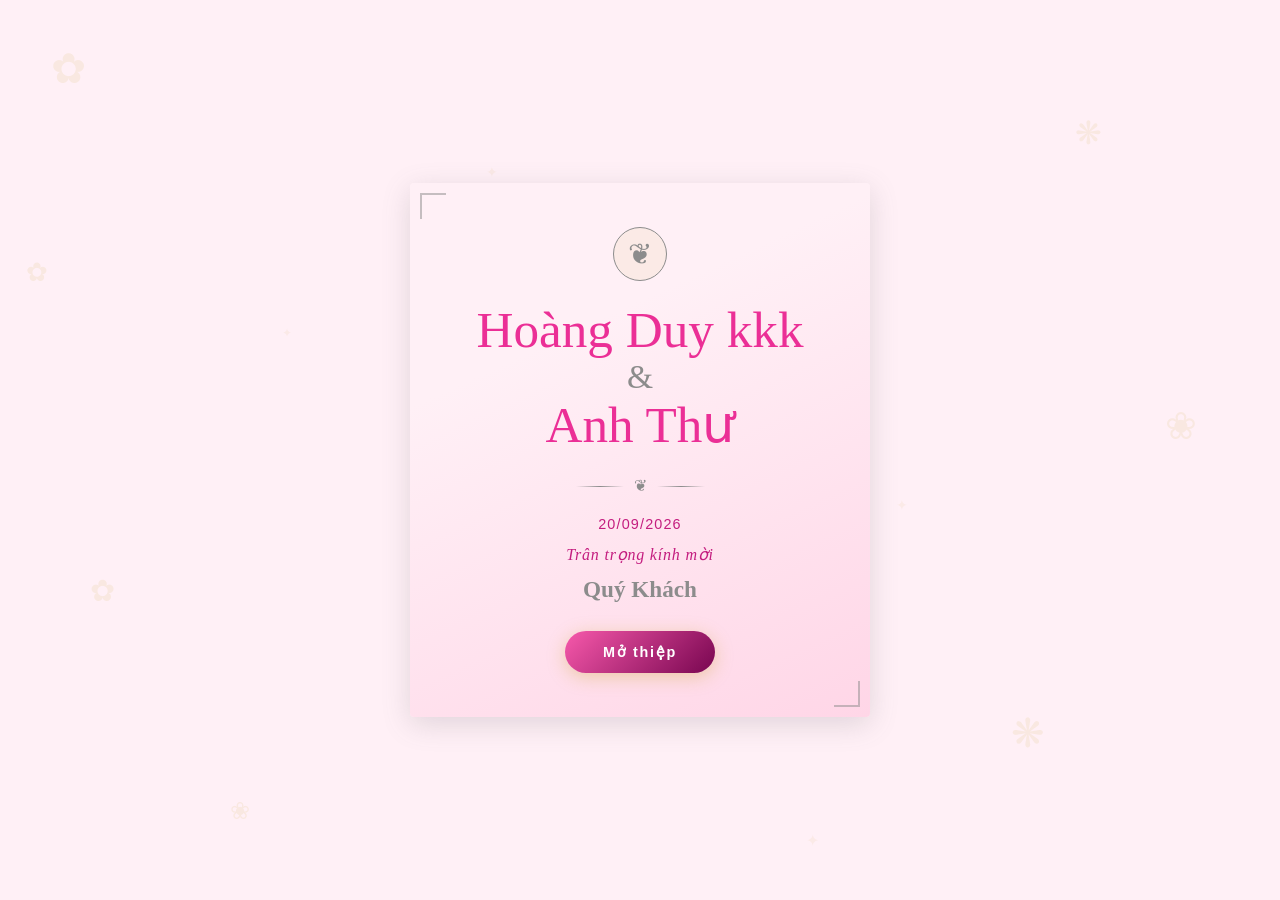
==== commit 4f876e44: "1" ====
--- a/index.html
+++ b/index.html
@@ -43,7 +43,7 @@
                 <div class="cover-top-symbol">❦</div>
 
                 <div id="orn_thiep">
-                    <h1 class="cover-name cover-groom-name">Hoàng Duy</h1>
+                    <h1 class="cover-name cover-groom-name">Hoàng Duy  kkk</h1>
                     <div class="cover-and">&amp;</div>
                     <h1 class="cover-name cover-bride-name">Anh Thư</h1>
                 </div>
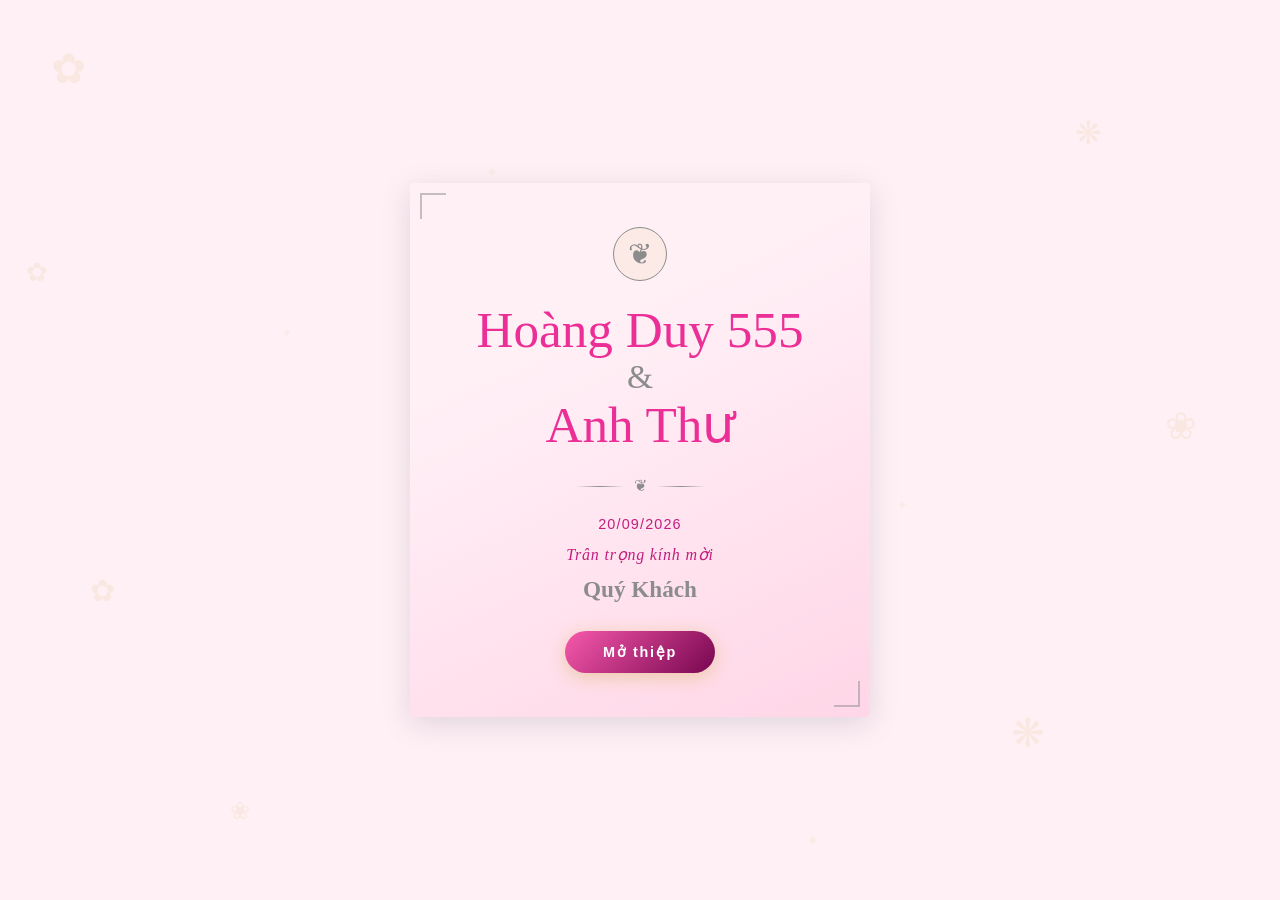
==== commit fe8061ab: "5" ====
--- a/index.html
+++ b/index.html
@@ -43,7 +43,7 @@
                 <div class="cover-top-symbol">❦</div>
 
                 <div id="orn_thiep">
-                    <h1 class="cover-name cover-groom-name">Hoàng Duy  kkk</h1>
+                    <h1 class="cover-name cover-groom-name">Hoàng Duy  555</h1>
                     <div class="cover-and">&amp;</div>
                     <h1 class="cover-name cover-bride-name">Anh Thư</h1>
                 </div>
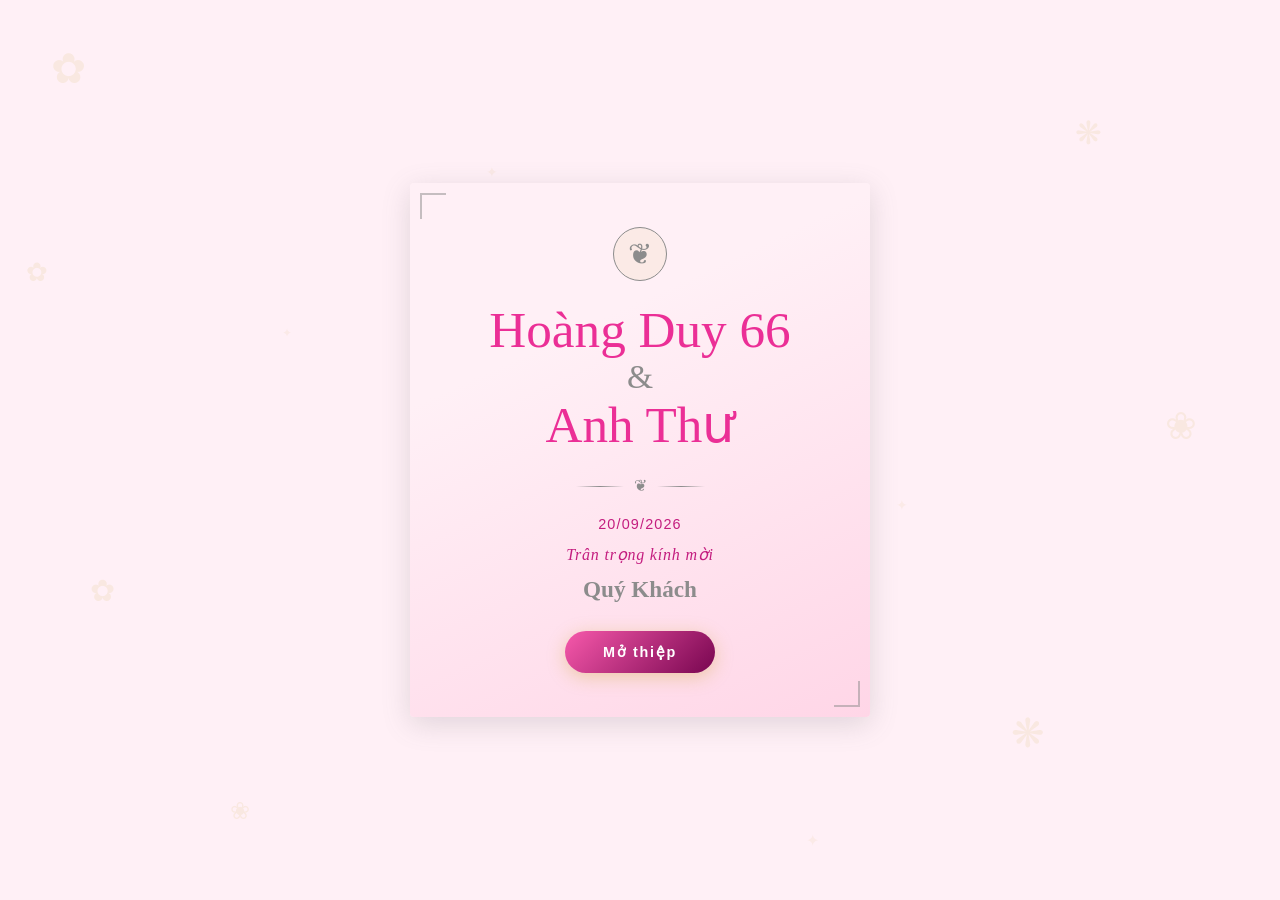
==== commit f2c26245: "6" ====
--- a/index.html
+++ b/index.html
@@ -43,7 +43,7 @@
                 <div class="cover-top-symbol">❦</div>
 
                 <div id="orn_thiep">
-                    <h1 class="cover-name cover-groom-name">Hoàng Duy  555</h1>
+                    <h1 class="cover-name cover-groom-name">Hoàng Duy  66</h1>
                     <div class="cover-and">&amp;</div>
                     <h1 class="cover-name cover-bride-name">Anh Thư</h1>
                 </div>
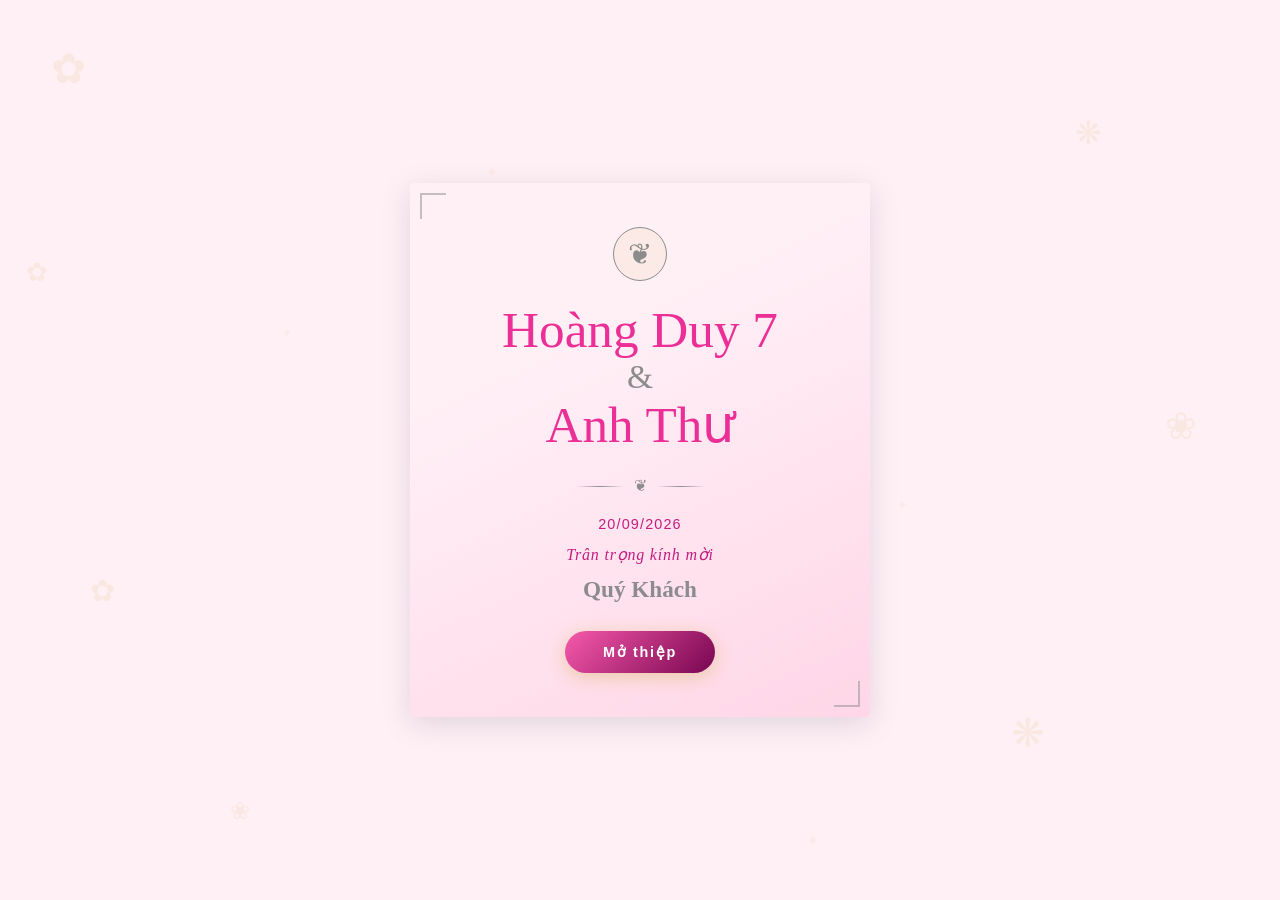
==== commit a0839e29: "7" ====
--- a/index.html
+++ b/index.html
@@ -43,7 +43,7 @@
                 <div class="cover-top-symbol">❦</div>
 
                 <div id="orn_thiep">
-                    <h1 class="cover-name cover-groom-name">Hoàng Duy  66</h1>
+                    <h1 class="cover-name cover-groom-name">Hoàng Duy  7</h1>
                     <div class="cover-and">&amp;</div>
                     <h1 class="cover-name cover-bride-name">Anh Thư</h1>
                 </div>
